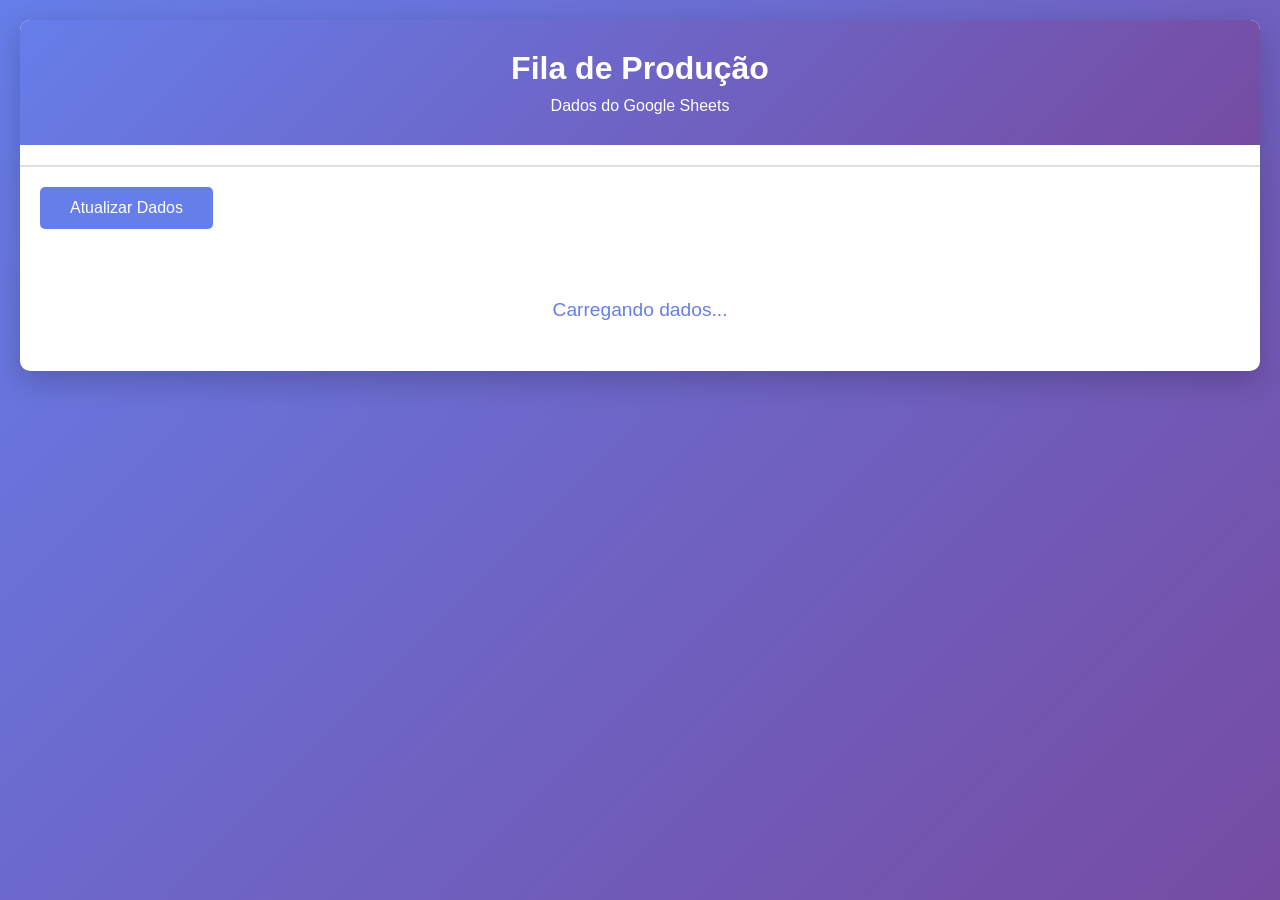
==== index.html @ fdfb5be0 "Versão final: único arquivo index.html com seletor de status funcional e otimizado" ====
﻿<!doctype html>
<html lang="pt-BR">
  <head>
    <meta charset="UTF-8" />
    <meta name="viewport" content="width=device-width, initial-scale=1.0" />
    <title> Fila de Produção</title>
    <style>
      * { margin: 0; padding: 0; box-sizing: border-box; }
      body { font-family: "Segoe UI", Tahoma, Geneva, Verdana, sans-serif; background: linear-gradient(135deg, #667eea 0%, #764ba2 100%); padding: 20px; min-height: 100vh; }
      .container { max-width: 1400px; margin: 0 auto; background: white; border-radius: 10px; box-shadow: 0 10px 30px rgba(0, 0, 0, 0.2); overflow: hidden; }
      header { background: linear-gradient(135deg, #667eea 0%, #764ba2 100%); color: white; padding: 30px; text-align: center; }
      h1 { font-size: 2em; margin-bottom: 10px; }
      .loading { text-align: center; padding: 50px; font-size: 1.2em; color: #667eea; }
      .tabs-container { display: flex; flex-wrap: wrap; gap: 10px; padding: 20px 20px 0 20px; border-bottom: 2px solid #e0e0e0; }
      .tab { padding: 12px 24px; background: #f5f5f5; border: none; border-radius: 8px 8px 0 0; cursor: pointer; font-size: 1em; font-weight: 500; transition: all 0.3s ease; color: #666; }
      .tab:hover { background: #e0e0e0; }
      .tab.active { background: #667eea; color: white; transform: translateY(-2px); box-shadow: 0 4px 8px rgba(102, 126, 234, 0.3); }
      .count-badge { background: rgba(255, 255, 255, 0.3); padding: 2px 8px; border-radius: 12px; font-size: 0.85em; margin-left: 8px; }
      .tab.active .count-badge { background: rgba(255, 255, 255, 0.4); }
      .refresh-btn { background: #667eea; color: white; border: none; padding: 12px 30px; border-radius: 5px; cursor: pointer; font-size: 1em; margin: 20px; transition: background 0.3s ease; }
      .refresh-btn:hover { background: #5568d3; }
      .table-container { overflow-x: auto; padding: 20px; }
      table { width: 100%; border-collapse: collapse; min-width: 800px; }
      thead { background: #667eea; color: white; position: sticky; top: 0; z-index: 10; }
      th { padding: 15px; text-align: left; font-weight: 600; text-transform: uppercase; font-size: 0.9em; letter-spacing: 0.5px; }
      td { padding: 12px 15px; border-bottom: 1px solid #e0e0e0; }
      tbody tr:hover { background-color: #f5f5f5; transition: background-color 0.3s ease; }
      tbody tr:nth-child(even) { background-color: #fafafa; }
      .editable-cell { cursor: pointer; position: relative; }
      .editable-cell:hover { background-color: #e8eaf6 !important; }
      .editable-select { width: 100%; padding: 8px 12px; border: 2px solid #667eea; border-radius: 4px; font-size: 0.95em; font-family: inherit; background: white; outline: none; cursor: pointer; }
      .editable-select:focus { border-color: #5568d3; box-shadow: 0 0 0 3px rgba(102, 126, 234, 0.1); }
      .status-badge { display: inline-block; padding: 6px 16px; border-radius: 14px; font-size: 0.85em; font-weight: 500; cursor: pointer; transition: transform 0.2s ease; }
      .status-badge:hover { transform: scale(1.05); }
      .status-aguardando { background: #e3f2fd; color: #1565c0; }
      .status-em-separação { background: #fff3cd; color: #856404; }
      .status-falta-material { background: #f8d7da; color: #721c24; }
      .status-pausada { background: #fff3e0; color: #e65100; }
      .status-finalizada { background: #d4edda; color: #155724; }
      .error { color: #d32f2f; padding: 30px; text-align: center; font-size: 1.1em; }
    </style>
  </head>
  <body>
    <div class="container">
      <header><h1> Fila de Produção</h1><p>Dados do Google Sheets</p></header>
      <div id="tabs" class="tabs-container"></div>
      <button class="refresh-btn" onclick="loadData()"> Atualizar Dados</button>
      <div id="content"><div class="loading">Carregando dados...</div></div>
    </div>
    <script>
      const CSV_URL="https://docs.google.com/spreadsheets/d/e/2PACX-1vRl50RmRgO05pH3Y8YH7-Bgp-Xb48JvcWz9Du86jZL3qMwrOTRaMFq5M9f1jgvBV2Yi8_tE81dd524N/pub?output=csv";let allData=[],currentFilter="TODOS";function parseCSV(e){const t=e.split("\n"),a=[];for(let e of t)if(e.trim()){const t=e.match(/(".*?"|[^",]+)(?=\s*,|\s*$)/g)||[];a.push(t.map(e=>e.replace(/^"|"$/g,"").trim()))}return a}function createTabs(e){const t=document.getElementById("tabs"),a=e[0],s=e.slice(1),n=a.findIndex(e=>e.toLowerCase().includes("destino"));if(-1===n)return void(t.innerHTML="");const r=new Set;s.forEach(e=>{const t=e[n];t&&t.trim()&&r.add(t.trim())});let o="";["TODOS",...Array.from(r).sort()].forEach(e=>{const a="TODOS"===e?s.length:s.filter(t=>t[n]&&t[n].trim()===e).length,r=e===currentFilter?"active":"";o+=<button class="tab " onclick="filterByDestino('')"> <span class="count-badge"></span></button>}),t.innerHTML=o}function filterByDestino(e){currentFilter=e,displayData(allData)}function editStatus(e,t){const a=["Aguardando","Em Separação","Falta Material","Pausada","Finalizada"],s=document.createElement("select");s.className="editable-select",a.forEach(e=>{const a=document.createElement("option");a.value=e,a.textContent=e,e===t&&(a.selected=!0),s.appendChild(a)}),e.innerHTML="",e.appendChild(s),s.focus(),s.onchange=()=>{const a=s.value,n=a.toLowerCase().replace(/\s+/g,"-");e.innerHTML=<span class="status-badge status-" onclick="editStatus(this.parentElement, '')"></span>,console.log(" Status alterado para:",a)},s.onblur=()=>{setTimeout(()=>{const a=t.toLowerCase().replace(/\s+/g,"-");e.innerHTML=<span class="status-badge status-" onclick="editStatus(this.parentElement, '')"></span>},100)}}function displayData(e){const t=document.getElementById("content");if(0===e.length)return void(t.innerHTML='<div class="error">Nenhum dado encontrado.</div>');const a=e[0];let s=e.slice(1);const n=a.findIndex(e=>e.toLowerCase().includes("status"));if("TODOS"!==currentFilter){const t=a.findIndex(e=>e.toLowerCase().includes("destino"));-1!==t&&(s=s.filter(e=>e[t]&&e[t].trim()===currentFilter))}createTabs(e);let r='<div class="table-container"><table>';r+="<thead><tr>",a.forEach(e=>{r+=<th></th>}),r+="</tr></thead>",r+="<tbody>",0===s.length?r+=<tr><td colspan="" style="text-align: center; padding: 30px; color: #999;">Nenhum dado encontrado para </td></tr>:s.forEach(e=>{r+="<tr>",a.forEach((t,a)=>{const s=e[a]||"";if(a===n&&s){const e=s.toLowerCase().replace(/\s+/g,"-");r+=<td class="editable-cell"><span class="status-badge status-" onclick="editStatus(this.parentElement, '')"></span></td>}else r+=<td></td>}),r+="</tr>"}),r+="</tbody></table></div>",t.innerHTML=r}async function loadData(){const e=document.getElementById("content"),t=document.getElementById("tabs");e.innerHTML='<div class="loading">Carregando dados...</div>',t.innerHTML="";try{const t=await fetch(CSV_URL,{method:"GET",mode:"cors",cache:"no-cache"});if(!t.ok)throw new Error(Erro HTTP: );const a=await t.text();if(!a||0===a.trim().length)throw new Error("CSV vazio");const s=parseCSV(a);if(0===s.length)throw new Error("Nenhum dado encontrado");allData=s,displayData(s)}catch(t){console.error("Erro:",t),e.innerHTML=<div class="error"> Erro ao carregar dados: </div>}}loadData();
    </script>
  </body>
</html>
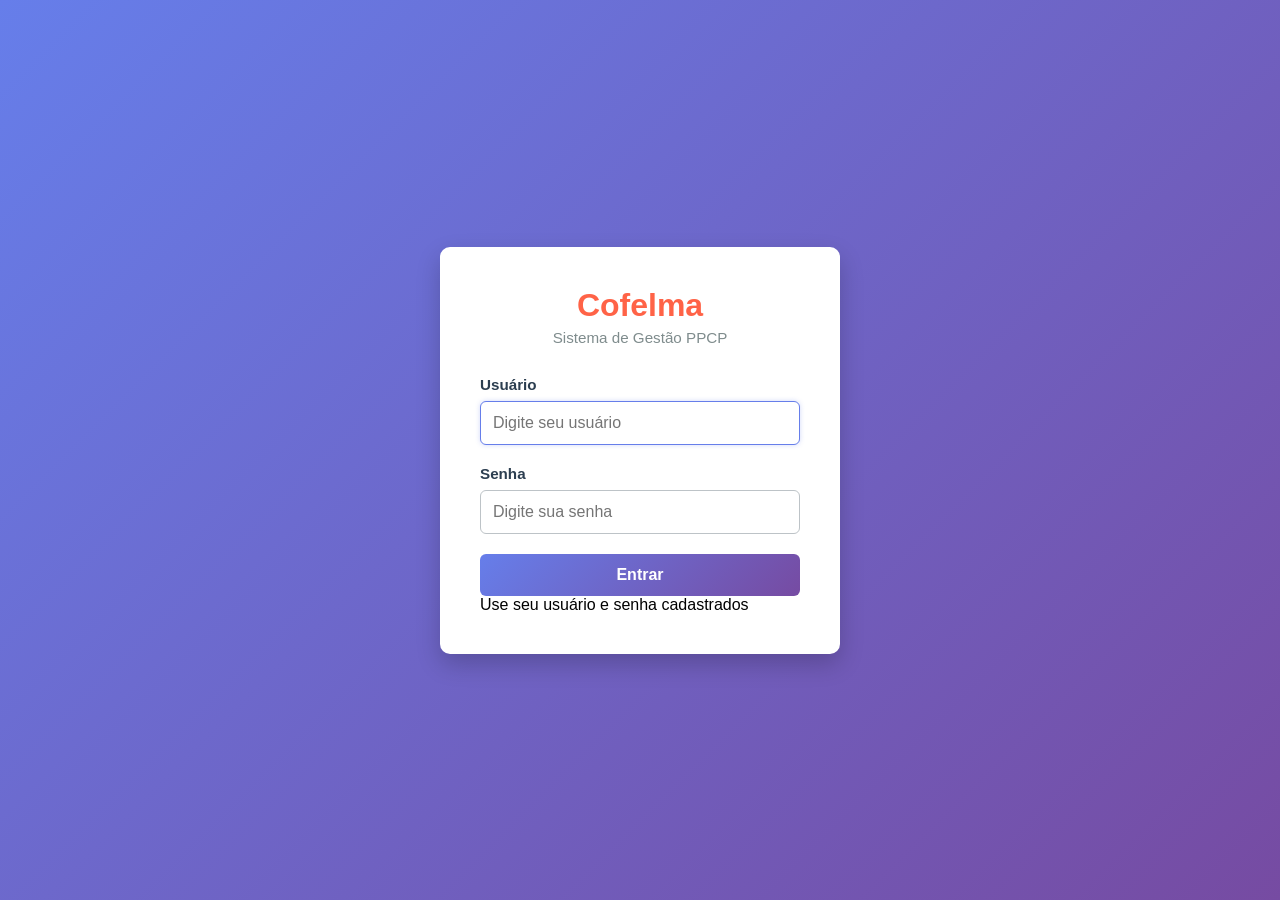
==== commit 11874859: "Commit inicial do projeto Gestão de Filas PPCP" ====
--- a/index.html
+++ b/index.html
@@ -1,54 +1,319 @@
-﻿<!doctype html>
+<!doctype html>
 <html lang="pt-BR">
   <head>
     <meta charset="UTF-8" />
     <meta name="viewport" content="width=device-width, initial-scale=1.0" />
-    <title> Fila de Produção</title>
-    <style>
-      * { margin: 0; padding: 0; box-sizing: border-box; }
-      body { font-family: "Segoe UI", Tahoma, Geneva, Verdana, sans-serif; background: linear-gradient(135deg, #667eea 0%, #764ba2 100%); padding: 20px; min-height: 100vh; }
-      .container { max-width: 1400px; margin: 0 auto; background: white; border-radius: 10px; box-shadow: 0 10px 30px rgba(0, 0, 0, 0.2); overflow: hidden; }
-      header { background: linear-gradient(135deg, #667eea 0%, #764ba2 100%); color: white; padding: 30px; text-align: center; }
-      h1 { font-size: 2em; margin-bottom: 10px; }
-      .loading { text-align: center; padding: 50px; font-size: 1.2em; color: #667eea; }
-      .tabs-container { display: flex; flex-wrap: wrap; gap: 10px; padding: 20px 20px 0 20px; border-bottom: 2px solid #e0e0e0; }
-      .tab { padding: 12px 24px; background: #f5f5f5; border: none; border-radius: 8px 8px 0 0; cursor: pointer; font-size: 1em; font-weight: 500; transition: all 0.3s ease; color: #666; }
-      .tab:hover { background: #e0e0e0; }
-      .tab.active { background: #667eea; color: white; transform: translateY(-2px); box-shadow: 0 4px 8px rgba(102, 126, 234, 0.3); }
-      .count-badge { background: rgba(255, 255, 255, 0.3); padding: 2px 8px; border-radius: 12px; font-size: 0.85em; margin-left: 8px; }
-      .tab.active .count-badge { background: rgba(255, 255, 255, 0.4); }
-      .refresh-btn { background: #667eea; color: white; border: none; padding: 12px 30px; border-radius: 5px; cursor: pointer; font-size: 1em; margin: 20px; transition: background 0.3s ease; }
-      .refresh-btn:hover { background: #5568d3; }
-      .table-container { overflow-x: auto; padding: 20px; }
-      table { width: 100%; border-collapse: collapse; min-width: 800px; }
-      thead { background: #667eea; color: white; position: sticky; top: 0; z-index: 10; }
-      th { padding: 15px; text-align: left; font-weight: 600; text-transform: uppercase; font-size: 0.9em; letter-spacing: 0.5px; }
-      td { padding: 12px 15px; border-bottom: 1px solid #e0e0e0; }
-      tbody tr:hover { background-color: #f5f5f5; transition: background-color 0.3s ease; }
-      tbody tr:nth-child(even) { background-color: #fafafa; }
-      .editable-cell { cursor: pointer; position: relative; }
-      .editable-cell:hover { background-color: #e8eaf6 !important; }
-      .editable-select { width: 100%; padding: 8px 12px; border: 2px solid #667eea; border-radius: 4px; font-size: 0.95em; font-family: inherit; background: white; outline: none; cursor: pointer; }
-      .editable-select:focus { border-color: #5568d3; box-shadow: 0 0 0 3px rgba(102, 126, 234, 0.1); }
-      .status-badge { display: inline-block; padding: 6px 16px; border-radius: 14px; font-size: 0.85em; font-weight: 500; cursor: pointer; transition: transform 0.2s ease; }
-      .status-badge:hover { transform: scale(1.05); }
-      .status-aguardando { background: #e3f2fd; color: #1565c0; }
-      .status-em-separação { background: #fff3cd; color: #856404; }
-      .status-falta-material { background: #f8d7da; color: #721c24; }
-      .status-pausada { background: #fff3e0; color: #e65100; }
-      .status-finalizada { background: #d4edda; color: #155724; }
-      .error { color: #d32f2f; padding: 30px; text-align: center; font-size: 1.1em; }
-    </style>
+    <title>Cofelma - Gestão PPCP</title>
+    <link rel="stylesheet" href="styles.css" />
   </head>
   <body>
     <div class="container">
-      <header><h1> Fila de Produção</h1><p>Dados do Google Sheets</p></header>
-      <div id="tabs" class="tabs-container"></div>
-      <button class="refresh-btn" onclick="loadData()"> Atualizar Dados</button>
-      <div id="content"><div class="loading">Carregando dados...</div></div>
+      <!-- Header -->
+      <header class="header">
+        <div class="logo">
+          <img
+            src="img/logo.png"
+            alt="Cofelma"
+            class="logo-img"
+            onerror="
+              this.style.display = 'none';
+              this.nextElementSibling.style.display = 'block';
+            "
+          />
+          <h1>Cofelma</h1>
+          <p>Gestão PPCP</p>
+        </div>
+        <div class="header-user">
+          <span id="user-info"></span>
+          <a href="usuarios.html" id="users-btn" class="users-btn">Usuários</a>
+          <button id="logout-btn" class="logout-btn">Sair</button>
+        </div>
+      </header>
+
+      <!-- Sidebar -->
+      <aside class="sidebar">
+        <!-- Filtro Global -->
+        <div class="filtro-container">
+          <div class="filtro-group">
+            <input type="text" id="filtro-order" placeholder="🔍 Filtrar por ordem..." class="filtro-input">
+            <button id="btn-limpar-filtro" class="btn-limpar" style="display:none;">✕ Limpar</button>
+          </div>
+          <div id="resultado-filtro" class="resultado-filtro" style="display:none;"></div>
+        </div>
+
+        <nav class="menu">
+          <button class="menu-item active" data-menu="mt1">
+            <span class="menu-text">MT1</span>
+            <span class="menu-badges">
+              <span
+                class="menu-badge menu-badge-producao"
+                data-setor="mt1"
+                data-tipo="producao"
+                >0</span
+              >
+              <span
+                class="menu-badge menu-badge-separacao"
+                data-setor="mt1"
+                data-tipo="separacao"
+                >0</span
+              >
+              <span
+                class="menu-badge menu-badge-componentes"
+                data-setor="mt1"
+                data-tipo="componentes"
+                >0</span
+              >
+            </span>
+          </button>
+          <button class="menu-item" data-menu="mt2">
+            <span class="menu-text">MT2</span>
+            <span class="menu-badges">
+              <span
+                class="menu-badge menu-badge-producao"
+                data-setor="mt2"
+                data-tipo="producao"
+                >0</span
+              >
+              <span
+                class="menu-badge menu-badge-separacao"
+                data-setor="mt2"
+                data-tipo="separacao"
+                >0</span
+              >
+              <span
+                class="menu-badge menu-badge-componentes"
+                data-setor="mt2"
+                data-tipo="componentes"
+                >0</span
+              >
+            </span>
+          </button>
+          <button class="menu-item" data-menu="mt3">
+            <span class="menu-text">MT3</span>
+            <span class="menu-badges">
+              <span
+                class="menu-badge menu-badge-producao"
+                data-setor="mt3"
+                data-tipo="producao"
+                >0</span
+              >
+              <span
+                class="menu-badge menu-badge-separacao"
+                data-setor="mt3"
+                data-tipo="separacao"
+                >0</span
+              >
+              <span
+                class="menu-badge menu-badge-componentes"
+                data-setor="mt3"
+                data-tipo="componentes"
+                >0</span
+              >
+            </span>
+          </button>
+          <button class="menu-item" data-menu="mt4">
+            <span class="menu-text">MT4</span>
+            <span class="menu-badges">
+              <span
+                class="menu-badge menu-badge-producao"
+                data-setor="mt4"
+                data-tipo="producao"
+                >0</span
+              >
+              <span
+                class="menu-badge menu-badge-separacao"
+                data-setor="mt4"
+                data-tipo="separacao"
+                >0</span
+              >
+              <span
+                class="menu-badge menu-badge-componentes"
+                data-setor="mt4"
+                data-tipo="componentes"
+                >0</span
+              >
+            </span>
+          </button>
+          <button class="menu-item" data-menu="mt-final">
+            <span class="menu-text">MT FINAL</span>
+            <span class="menu-badges">
+              <span
+                class="menu-badge menu-badge-producao"
+                data-setor="mt-final"
+                data-tipo="producao"
+                >0</span
+              >
+              <span
+                class="menu-badge menu-badge-separacao"
+                data-setor="mt-final"
+                data-tipo="separacao"
+                >0</span
+              >
+              <span
+                class="menu-badge menu-badge-componentes"
+                data-setor="mt-final"
+                data-tipo="componentes"
+                >0</span
+              >
+            </span>
+          </button>
+          <button class="menu-item" data-menu="pintura">
+            <span class="menu-text">PINTURA</span>
+            <span class="menu-badges">
+              <span
+                class="menu-badge menu-badge-producao"
+                data-setor="pintura"
+                data-tipo="producao"
+                >0</span
+              >
+              <span
+                class="menu-badge menu-badge-separacao"
+                data-setor="pintura"
+                data-tipo="separacao"
+                >0</span
+              >
+              <span
+                class="menu-badge menu-badge-componentes"
+                data-setor="pintura"
+                data-tipo="componentes"
+                >0</span
+              >
+            </span>
+          </button>
+          <button class="menu-item" data-menu="qualidade">
+            <span class="menu-text">QUALIDADE</span>
+            <span class="menu-badges">
+              <span
+                class="menu-badge menu-badge-producao"
+                data-setor="qualidade"
+                data-tipo="producao"
+                >0</span
+              >
+              <span
+                class="menu-badge menu-badge-separacao"
+                data-setor="qualidade"
+                data-tipo="separacao"
+                >0</span
+              >
+              <span
+                class="menu-badge menu-badge-componentes"
+                data-setor="qualidade"
+                data-tipo="componentes"
+                >0</span
+              >
+            </span>
+          </button>
+        </nav>
+      </aside>
+
+      <!-- Main Content -->
+      <main class="main-content">
+        <!-- Tables Section -->
+        <div class="tables-container">
+          <!-- Seção com Abas Unificada -->
+          <div class="table-wrapper-tabs">
+            <!-- Abas -->
+            <div class="tabs">
+              <button class="tab-btn active" data-tab="producao">
+                Aguardando Produção
+                <span class="tab-badge badge-producao">0</span>
+              </button>
+              <button class="tab-btn" data-tab="separacao">
+                Aguardando Separação
+                <span class="tab-badge badge-separacao">0</span>
+              </button>
+              <button class="tab-btn" data-tab="componentes">
+                Aguardando Componentes
+                <span class="tab-badge badge-componentes">0</span>
+              </button>
+            </div>
+
+            <!-- Conteúdo: Aguardando Produção -->
+            <div class="tab-content active" id="tab-producao">
+              <div class="table-responsive">
+                <table class="data-table">
+                  <thead>
+                    <tr>
+                      <th>Data</th>
+                      <th>Ordem</th>
+                      <th>Sequência</th>
+                      <th>Operação</th>
+                      <th>Código</th>
+                      <th>Qnt</th>
+                      <th>Cliente</th>
+                      <th>Ações</th>
+                    </tr>
+                  </thead>
+                  <tbody>
+                    <!-- Dados dinâmicos preenchidos pelo JavaScript -->
+                  </tbody>
+                </table>
+              </div>
+            </div>
+
+            <!-- Conteúdo: Aguardando Separação -->
+            <div class="tab-content" id="tab-separacao">
+              <div class="table-responsive">
+                <table class="data-table">
+                  <thead>
+                    <tr>
+                      <th>Data</th>
+                      <th>Ordem</th>
+                      <th>Sequência</th>
+                      <th>Operação</th>
+                      <th>Código</th>
+                      <th>Qnt</th>
+                      <th>Cliente</th>
+                      <th>Ações</th>
+                    </tr>
+                  </thead>
+                  <tbody>
+                    <!-- Dados dinâmicos preenchidos pelo JavaScript -->
+                  </tbody>
+                </table>
+              </div>
+            </div>
+
+            <!-- Conteúdo: Aguardando Componentes -->
+            <div class="tab-content" id="tab-componentes">
+              <div class="table-responsive">
+                <table class="data-table">
+                  <thead>
+                    <tr>
+                      <th>Data</th>
+                      <th>Ordem</th>
+                      <th>Sequência</th>
+                      <th>Operação</th>
+                      <th>Código</th>
+                      <th>Qnt</th>
+                      <th>Cliente</th>
+                      <th>Ações</th>
+                    </tr>
+                  </thead>
+                  <tbody>
+                    <!-- Dados dinâmicos preenchidos pelo JavaScript -->
+                  </tbody>
+                </table>
+              </div>
+            </div>
+          </div>
+        </div>
+      </main>
+
+      <!-- Modal Genérico -->
+      <div id="modal-container" class="modal-container">
+        <div class="modal-content">
+          <div class="modal-header">
+            <h2 id="modal-title">Título do Modal</h2>
+            <button id="modal-close-btn" class="modal-close-btn">&times;</button>
+          </div>
+          <div id="modal-body" class="modal-body">
+            <!-- Conteúdo do modal será injetado aqui -->
+          </div>
+        </div>
+      </div>
     </div>
-    <script>
-      const CSV_URL="https://docs.google.com/spreadsheets/d/e/2PACX-1vRl50RmRgO05pH3Y8YH7-Bgp-Xb48JvcWz9Du86jZL3qMwrOTRaMFq5M9f1jgvBV2Yi8_tE81dd524N/pub?output=csv";let allData=[],currentFilter="TODOS";function parseCSV(e){const t=e.split("\n"),a=[];for(let e of t)if(e.trim()){const t=e.match(/(".*?"|[^",]+)(?=\s*,|\s*$)/g)||[];a.push(t.map(e=>e.replace(/^"|"$/g,"").trim()))}return a}function createTabs(e){const t=document.getElementById("tabs"),a=e[0],s=e.slice(1),n=a.findIndex(e=>e.toLowerCase().includes("destino"));if(-1===n)return void(t.innerHTML="");const r=new Set;s.forEach(e=>{const t=e[n];t&&t.trim()&&r.add(t.trim())});let o="";["TODOS",...Array.from(r).sort()].forEach(e=>{const a="TODOS"===e?s.length:s.filter(t=>t[n]&&t[n].trim()===e).length,r=e===currentFilter?"active":"";o+=<button class="tab " onclick="filterByDestino('')"> <span class="count-badge"></span></button>}),t.innerHTML=o}function filterByDestino(e){currentFilter=e,displayData(allData)}function editStatus(e,t){const a=["Aguardando","Em Separação","Falta Material","Pausada","Finalizada"],s=document.createElement("select");s.className="editable-select",a.forEach(e=>{const a=document.createElement("option");a.value=e,a.textContent=e,e===t&&(a.selected=!0),s.appendChild(a)}),e.innerHTML="",e.appendChild(s),s.focus(),s.onchange=()=>{const a=s.value,n=a.toLowerCase().replace(/\s+/g,"-");e.innerHTML=<span class="status-badge status-" onclick="editStatus(this.parentElement, '')"></span>,console.log(" Status alterado para:",a)},s.onblur=()=>{setTimeout(()=>{const a=t.toLowerCase().replace(/\s+/g,"-");e.innerHTML=<span class="status-badge status-" onclick="editStatus(this.parentElement, '')"></span>},100)}}function displayData(e){const t=document.getElementById("content");if(0===e.length)return void(t.innerHTML='<div class="error">Nenhum dado encontrado.</div>');const a=e[0];let s=e.slice(1);const n=a.findIndex(e=>e.toLowerCase().includes("status"));if("TODOS"!==currentFilter){const t=a.findIndex(e=>e.toLowerCase().includes("destino"));-1!==t&&(s=s.filter(e=>e[t]&&e[t].trim()===currentFilter))}createTabs(e);let r='<div class="table-container"><table>';r+="<thead><tr>",a.forEach(e=>{r+=<th></th>}),r+="</tr></thead>",r+="<tbody>",0===s.length?r+=<tr><td colspan="" style="text-align: center; padding: 30px; color: #999;">Nenhum dado encontrado para </td></tr>:s.forEach(e=>{r+="<tr>",a.forEach((t,a)=>{const s=e[a]||"";if(a===n&&s){const e=s.toLowerCase().replace(/\s+/g,"-");r+=<td class="editable-cell"><span class="status-badge status-" onclick="editStatus(this.parentElement, '')"></span></td>}else r+=<td></td>}),r+="</tr>"}),r+="</tbody></table></div>",t.innerHTML=r}async function loadData(){const e=document.getElementById("content"),t=document.getElementById("tabs");e.innerHTML='<div class="loading">Carregando dados...</div>',t.innerHTML="";try{const t=await fetch(CSV_URL,{method:"GET",mode:"cors",cache:"no-cache"});if(!t.ok)throw new Error(Erro HTTP: );const a=await t.text();if(!a||0===a.trim().length)throw new Error("CSV vazio");const s=parseCSV(a);if(0===s.length)throw new Error("Nenhum dado encontrado");allData=s,displayData(s)}catch(t){console.error("Erro:",t),e.innerHTML=<div class="error"> Erro ao carregar dados: </div>}}loadData();
-    </script>
+
+    <script src="script.js?v=20260206-1670"></script>
   </body>
-</html>+</html>
--- a/styles.css
+++ b/styles.css
@@ -0,0 +1,997 @@
+* {
+    margin: 0;
+    padding: 0;
+    box-sizing: border-box;
+}
+
+:root {
+    --primary-color: #2c3e50;
+    --secondary-color: #3498db;
+    --accent-green: #27ae60;
+    --accent-orange: #f39c12;
+    --accent-red: #e74c3c;
+    --sidebar-bg: #87ceeb;
+    --sidebar-active: #5dade2;
+    --header-bg: #d3d3d3;
+    --table-header: #2c5f7f;
+    --hover-color: #34495e;
+    --shadow: 0 2px 10px rgba(0,0,0,0.1);
+}
+
+body {
+    font-family: 'Segoe UI', Tahoma, Geneva, Verdana, sans-serif;
+    background: #f5f6fa;
+    color: #2c3e50;
+}
+
+.container {
+    display: grid;
+    grid-template-areas:
+        "header header"
+        "sidebar main";
+    grid-template-columns: 240px 1fr;
+    grid-template-rows: auto 1fr;
+    min-height: 100vh;
+}
+
+/* Header */
+.header {
+    grid-area: header;
+    background: var(--header-bg);
+    padding: 15px 30px;
+    box-shadow: var(--shadow);
+    display: flex;
+    align-items: center;
+    justify-content: space-between;
+}
+
+.logo {
+    display: flex;
+    align-items: center;
+    gap: 15px;
+}
+
+.logo-img {
+    height: 50px;
+    width: auto;
+    object-fit: contain;
+}
+
+.logo h1 {
+    color: #ff6347;
+    font-size: 2rem;
+    font-weight: bold;
+    text-shadow: 2px 2px 4px rgba(0,0,0,0.2);
+}
+
+.logo p {
+    color: var(--primary-color);
+    font-size: 0.9rem;
+    font-weight: 600;
+}
+
+.header-user {
+    display: flex;
+    align-items: center;
+    gap: 15px;
+    margin-left: auto;
+}
+
+#user-info {
+    color: var(--primary-color);
+    font-weight: 600;
+    font-size: 0.95rem;
+}
+
+.logout-btn {
+    padding: 8px 16px;
+    background: #e74c3c;
+    color: white;
+    border: none;
+    border-radius: 4px;
+    cursor: pointer;
+    font-weight: 600;
+    font-size: 0.9rem;
+    transition: background 0.3s ease;
+}
+
+.logout-btn:hover {
+    background: #c0392b;
+}
+
+/* Sidebar */
+.sidebar {
+    grid-area: sidebar;
+    background: linear-gradient(180deg, var(--sidebar-bg) 0%, #b0e0e6 100%);
+    padding: 20px 16px;
+    box-shadow: 2px 0 5px rgba(0,0,0,0.1);
+}
+
+.menu {
+    display: flex;
+    flex-direction: column;
+    gap: 10px;
+}
+
+.menu-item {
+    background: var(--primary-color);
+    color: white;
+    border: none;
+    padding: 12px 15px;
+    border-radius: 50px;
+    cursor: pointer;
+    font-weight: bold;
+    font-size: 0.85rem;
+    transition: all 0.3s ease;
+    box-shadow: 0 3px 8px rgba(0,0,0,0.3);
+    position: relative;
+    display: flex;
+    flex-direction: column;
+    align-items: center;
+    gap: 6px;
+}
+
+.menu-item::before {
+    content: '';
+    position: absolute;
+    left: -10px;
+    top: 50%;
+    transform: translateY(-50%);
+    width: 20px;
+    height: 20px;
+    background: var(--primary-color);
+    border-radius: 50%;
+    box-shadow: 0 2px 5px rgba(0,0,0,0.3);
+}
+
+.menu-text {
+    width: 100%;
+    text-align: center;
+}
+
+.menu-badges {
+    display: flex;
+    gap: 4px;
+    justify-content: center;
+    align-items: center;
+}
+
+.menu-badge {
+    min-width: 22px;
+    height: 22px;
+    border-radius: 50%;
+    display: inline-flex;
+    align-items: center;
+    justify-content: center;
+    font-size: 0.7rem;
+    font-weight: bold;
+    padding: 0 5px;
+    color: white;
+    box-shadow: 0 2px 4px rgba(0,0,0,0.2);
+}
+
+.menu-badge-producao {
+    background: var(--accent-green);
+}
+
+.menu-badge-separacao {
+    background: var(--accent-orange);
+}
+
+.menu-badge-componentes {
+    background: var(--accent-red);
+}
+
+.menu-item:hover {
+    background: var(--hover-color);
+    transform: translateX(5px);
+}
+
+.menu-item.active {
+    background: var(--secondary-color);
+    box-shadow: 0 4px 12px rgba(52, 152, 219, 0.4);
+}
+
+/* Main Content */
+.main-content {
+    grid-area: main;
+    padding: 30px;
+}
+
+/* Tables */
+.tables-container {
+    display: grid;
+    grid-template-columns: 1fr;
+    gap: 30px;
+    max-width: 1400px;
+    margin: 0 auto;
+}
+
+.table-wrapper,
+.table-wrapper-tabs {
+    background: white;
+    border-radius: 10px;
+    box-shadow: var(--shadow);
+    overflow: hidden;
+}
+
+/* Tabs */
+.tabs {
+    display: flex;
+    background: var(--table-header);
+    flex-wrap: wrap;
+}
+
+.tab-btn {
+    flex: 1;
+    min-width: 200px;
+    background: var(--table-header);
+    color: white;
+    border: none;
+    padding: 15px 20px;
+    cursor: pointer;
+    font-size: 1rem;
+    font-weight: 600;
+    transition: all 0.3s ease;
+    display: flex;
+    align-items: center;
+    justify-content: center;
+    gap: 10px;
+    border-bottom: 3px solid transparent;
+}
+
+.tab-btn:hover {
+    background: var(--hover-color);
+}
+
+.tab-btn.active {
+    background: #1e4a66;
+    border-bottom: 3px solid var(--accent-green);
+}
+
+.tab-badge {
+    min-width: 28px;
+    height: 28px;
+    border-radius: 50%;
+    display: inline-flex;
+    align-items: center;
+    justify-content: center;
+    font-size: 0.95rem;
+    font-weight: bold;
+    padding: 0 8px;
+}
+
+.badge-producao {
+    background: var(--accent-green);
+    color: white;
+}
+
+.badge-separacao {
+    background: var(--accent-orange);
+    color: white;
+}
+
+.badge-componentes {
+    background: var(--accent-red);
+    color: white;
+}
+
+.tab-content {
+    display: none;
+}
+
+.tab-content.active {
+    display: block;
+}
+
+.table-responsive {
+    overflow-x: auto;
+}
+
+.data-table {
+    width: 100%;
+    border-collapse: collapse;
+}
+
+.data-table thead {
+    background: var(--table-header);
+    color: white;
+}
+
+.data-table th {
+    padding: 12px;
+    text-align: left;
+    font-weight: 600;
+    font-size: 0.95rem;
+}
+
+.data-table td {
+    padding: 12px;
+    border-bottom: 1px solid #ecf0f1;
+}
+
+.data-table tbody tr {
+    transition: background 0.2s ease;
+}
+
+.data-table tbody tr:hover {
+    background: #f8f9fa;
+}
+
+.data-table tbody tr:nth-child(even) {
+    background: #f9f9f9;
+}
+
+/* Row status styles */
+.row-in-separation {
+    background-color: #ffe066 !important; /* Amarelo mais escuro */
+}
+
+.row-paused {
+    background-color: #f4f6f7 !important; /* Cinza bem claro */
+}
+.row-paused td {
+    color: #909497;
+}
+
+.row-finished {
+    background-color: #e8f8f5 !important; /* Verde bem claro */
+}
+.row-finished td {
+    text-decoration: line-through;
+    color: #aab7b8;
+}
+
+.row-iniciada {
+    background-color: #fef9e7 !important;
+}
+
+.row-pausada {
+    background-color: #f4f6f7 !important;
+}
+
+.row-pausada td {
+    color: #909497;
+}
+
+.row-finalizada {
+    background-color: #e8f8f5 !important;
+}
+
+.row-finalizada td {
+    text-decoration: line-through;
+    color: #aab7b8;
+}
+
+/* Status Change Buttons */
+.status-btn-group {
+    display: flex;
+    gap: 5px;
+    flex-wrap: wrap;
+}
+
+.row-actions {
+    display: flex;
+    align-items: center;
+    gap: 8px;
+}
+
+.action-btn {
+    padding: 8px 12px;
+    border: none;
+    border-radius: 6px;
+    cursor: pointer;
+    font-size: 0.8rem;
+    font-weight: 700;
+    background: #1e4a66;
+    color: #fff;
+    transition: transform 0.2s ease, background 0.2s ease;
+}
+
+.action-btn:hover {
+    background: #16364a;
+    transform: translateY(-1px);
+}
+
+.status-btn {
+    padding: 6px 10px;
+    border: none;
+    border-radius: 4px;
+    cursor: pointer;
+    font-size: 0.75rem;
+    font-weight: 600;
+    transition: all 0.3s ease;
+    white-space: nowrap;
+}
+
+.status-btn-producao {
+    background: var(--accent-green);
+    color: white;
+}
+
+.status-btn-producao:hover {
+    background: #229954;
+    transform: scale(1.05);
+}
+
+.status-btn-separacao {
+    background: var(--accent-orange);
+    color: white;
+}
+
+.status-btn-separacao:hover {
+    background: #d68910;
+    transform: scale(1.05);
+}
+
+.status-btn-componentes {
+    background: var(--accent-red);
+    color: white;
+}
+
+.status-btn-componentes:hover {
+    background: #c0392b;
+    transform: scale(1.05);
+}
+
+/* Responsive Design */
+@media (max-width: 1024px) {
+    .tab-btn {
+        font-size: 0.9rem;
+        padding: 12px 15px;
+        min-width: 150px;
+    }
+}
+
+@media (max-width: 768px) {
+    .container {
+        grid-template-areas:
+            "header"
+            "main";
+        grid-template-columns: 1fr;
+    }
+    
+    .sidebar {
+        position: fixed;
+        left: -180px;
+        top: 0;
+        height: 100vh;
+        z-index: 1000;
+        transition: left 0.3s ease;
+    }
+    
+    .sidebar.active {
+        left: 0;
+    }
+    
+    .main-content {
+        padding: 15px;
+    }
+    
+    .tabs {
+        flex-direction: column;
+    }
+    
+    .tab-btn {
+        width: 100%;
+        min-width: unset;
+        border-bottom: 1px solid rgba(255,255,255,0.1);
+        border-right: none;
+    }
+    
+    .tab-btn.active {
+        border-bottom: 3px solid var(--accent-green);
+        border-left: 4px solid var(--accent-green);
+    }
+    
+    .data-table {
+        font-size: 0.85rem;
+    }
+    
+    .data-table th,
+    .data-table td {
+        padding: 8px 6px;
+    }
+}
+
+@media (max-width: 480px) {
+    .logo h1 {
+        font-size: 1.5rem;
+    }
+    
+    .logo p {
+        font-size: 0.8rem;
+    }
+    
+    .tab-btn {
+        font-size: 0.85rem;
+        padding: 12px 10px;
+    }
+    
+    .data-table {
+        font-size: 0.75rem;
+    }
+    
+    .data-table th,
+    .data-table td {
+        padding: 6px 4px;
+    }
+}
+
+/* Estilos do Modal */
+.modal-container {
+    display: none; /* Oculto por padrão */
+    position: fixed;
+    z-index: 1000;
+    left: 0;
+    top: 0;
+    width: 100%;
+    height: 100%;
+    overflow: auto;
+    background-color: rgba(0,0,0,0.5);
+    align-items: center;
+    justify-content: center;
+}
+
+.modal-container.active {
+    display: flex; /* Exibe quando ativo */
+}
+
+.modal-content {
+    background-color: #fefefe;
+    margin: auto;
+    padding: 20px;
+    border: 1px solid #888;
+    width: 90%;
+    max-width: 760px;
+    max-height: 85vh;
+    overflow-y: auto;
+    border-radius: 10px;
+    box-shadow: 0 5px 15px rgba(0,0,0,0.3);
+    animation: fadeIn 0.3s;
+}
+
+.modal-header {
+    display: flex;
+    justify-content: space-between;
+    align-items: center;
+    border-bottom: 1px solid #ddd;
+    padding-bottom: 10px;
+    margin-bottom: 20px;
+}
+
+.modal-close-btn {
+    color: #aaa;
+    font-size: 28px;
+    font-weight: bold;
+    background: none;
+    border: none;
+    cursor: pointer;
+}
+
+.modal-close-btn:hover {
+    color: #333;
+}
+
+.modal-body .form-group {
+    margin-bottom: 15px;
+}
+
+.modal-body label {
+    display: block;
+    margin-bottom: 5px;
+    font-weight: 600;
+}
+
+.modal-body input, .modal-body textarea, .modal-body select {
+    width: 100%;
+    padding: 10px;
+    border-radius: 5px;
+    border: 1px solid #ccc;
+}
+
+.modal-body button {
+    padding: 10px 20px;
+    border-radius: 5px;
+    border: none;
+    background-color: var(--secondary-color);
+    color: white;
+    cursor: pointer;
+    display: inline-flex;
+    align-items: center;
+    justify-content: center;
+}
+
+.modal-summary {
+    display: grid;
+    grid-template-columns: repeat(auto-fit, minmax(180px, 1fr));
+    gap: 10px;
+    padding: 12px;
+    background: #f4f6f8;
+    border-radius: 8px;
+    margin-bottom: 16px;
+}
+
+.modal-section {
+    border-top: 1px solid #e2e6ea;
+    padding-top: 16px;
+    margin-top: 16px;
+}
+
+.modal-section h3 {
+    font-size: 1rem;
+    margin-bottom: 8px;
+    color: #1e4a66;
+}
+
+.modal-subsection h4 {
+    font-size: 0.9rem;
+    margin: 12px 0 6px;
+    color: #34495e;
+}
+
+.modal-list {
+    list-style: disc;
+    padding-left: 18px;
+    margin: 6px 0 12px;
+}
+
+.modal-muted {
+    color: #7f8c8d;
+    font-size: 0.9rem;
+    margin-bottom: 10px;
+}
+
+.modal-actions-row {
+    display: flex;
+    flex-wrap: wrap;
+    gap: 10px;
+    margin-top: 10px;
+}
+
+.modal-action-btn {
+    padding: 10px 14px;
+    border-radius: 6px;
+    border: none;
+    background-color: #1e4a66;
+    color: white;
+    cursor: pointer;
+    font-weight: 600;
+}
+
+.modal-action-btn.secondary {
+    background-color: #7f8c8d;
+}
+
+.modal-action-btn:hover {
+    opacity: 0.9;
+}
+
+.users-btn {
+    padding: 8px 16px;
+    background: #3498db;
+    color: white;
+    border-radius: 4px;
+    text-decoration: none;
+    font-weight: 600;
+    font-size: 0.9rem;
+    transition: background 0.3s ease;
+}
+
+.users-btn:hover {
+    background: #2e86c1;
+}
+
+.users-page {
+    background: #f5f6fa;
+}
+
+.users-container {
+    max-width: 1100px;
+    margin: 20px auto;
+    padding: 20px;
+}
+
+.users-header {
+    display: flex;
+    justify-content: space-between;
+    align-items: center;
+    margin-bottom: 20px;
+}
+
+.users-card {
+    background: #fff;
+    border-radius: 10px;
+    box-shadow: var(--shadow);
+    padding: 20px;
+    margin-bottom: 20px;
+}
+
+.users-grid {
+    display: grid;
+    grid-template-columns: repeat(auto-fit, minmax(220px, 1fr));
+    gap: 12px;
+}
+
+.users-grid label {
+    display: block;
+    margin-bottom: 6px;
+    font-weight: 600;
+}
+
+.users-grid input,
+.users-grid select {
+    width: 100%;
+    padding: 10px;
+    border-radius: 6px;
+    border: 1px solid #ccc;
+}
+
+.users-form-actions {
+    display: flex;
+    gap: 10px;
+    justify-content: flex-end;
+    margin-top: 12px;
+}
+
+.users-table {
+    width: 100%;
+    border-collapse: collapse;
+}
+
+.users-table th,
+.users-table td {
+    padding: 10px;
+    border-bottom: 1px solid #eee;
+    text-align: left;
+}
+
+.users-badge {
+    padding: 4px 8px;
+    border-radius: 10px;
+    font-size: 0.8rem;
+    font-weight: 600;
+}
+
+.users-badge.on {
+    background: #d4efdf;
+    color: #1e8449;
+}
+
+.users-badge.off {
+    background: #fadbd8;
+    color: #c0392b;
+}
+
+.btn-secondary {
+    padding: 8px 16px;
+    background: #7f8c8d;
+    color: #fff;
+    border: none;
+    border-radius: 4px;
+    cursor: pointer;
+}
+
+.btn-danger {
+    padding: 8px 12px;
+    background: #e74c3c;
+    color: #fff;
+    border: none;
+    border-radius: 4px;
+    cursor: pointer;
+}
+
+.btn-primary {
+    padding: 8px 12px;
+    background: #1e4a66;
+    color: #fff;
+    border: none;
+    border-radius: 4px;
+    cursor: pointer;
+}
+
+@keyframes fadeIn {
+    from {opacity: 0; transform: scale(0.9);}
+    to {opacity: 1; transform: scale(1);}
+}
+
+/* ========== FILTRO GLOBAL ========== */
+.filtro-container {
+    background: #f8f9fa;
+    padding: 12px;
+    border-bottom: 2px solid #e74c3c;
+    margin-bottom: 15px;
+    border-radius: 4px;
+}
+
+.filtro-group {
+    display: flex;
+    gap: 8px;
+    margin-bottom: 0;
+    align-items: center;
+}
+
+.filtro-input {
+    flex: 1;
+    padding: 8px 10px;
+    border: 1px solid #ddd;
+    border-radius: 4px;
+    font-size: 12px;
+    transition: all 0.3s;
+    width: 100%;
+    max-width: 100%;
+    box-sizing: border-box;
+}
+
+.filtro-input:focus {
+    border-color: #e74c3c;
+    box-shadow: 0 0 3px rgba(231, 76, 60, 0.3);
+    outline: none;
+}
+
+.btn-limpar {
+    padding: 8px 12px;
+    background: #e74c3c;
+    color: white;
+    border: none;
+    border-radius: 4px;
+    cursor: pointer;
+    font-weight: bold;
+    font-size: 12px;
+    transition: all 0.3s;
+    white-space: nowrap;
+}
+
+.btn-limpar:hover {
+    background: #c0392b;
+    transform: scale(1.05);
+}
+
+.resultado-filtro {
+    background: white;
+    border: 1px solid #ddd;
+    border-radius: 4px;
+    padding: 10px;
+    margin-top: 8px;
+    max-height: 300px;
+    overflow-y: auto;
+}
+
+.filtro-stats-header {
+    font-size: 11px;
+    color: #7f8c8d;
+    margin-bottom: 10px;
+    padding-bottom: 8px;
+    border-bottom: 1px solid #eee;
+}
+
+.filtro-resultado-item {
+    display: flex;
+    justify-content: space-between;
+    align-items: center;
+    padding: 8px;
+    background: #ecf0f1;
+    border-left: 3px solid #3498db;
+    margin-bottom: 6px;
+    border-radius: 3px;
+    cursor: pointer;
+    transition: all 0.2s;
+    font-size: 12px;
+}
+
+.filtro-resultado-item:hover {
+    background: #d5dbdb;
+    transform: translateX(3px);
+}
+
+.filtro-info {
+    flex: 1;
+    min-width: 0;
+}
+
+.filtro-ordem {
+    font-weight: bold;
+    color: #2c3e50;
+    font-size: 13px;
+    white-space: nowrap;
+    overflow: hidden;
+    text-overflow: ellipsis;
+}
+
+.filtro-setores {
+    display: flex;
+    gap: 4px;
+    margin-top: 4px;
+    flex-wrap: wrap;
+}
+
+.badge-setor {
+    background: #3498db;
+    color: white;
+    padding: 2px 6px;
+    border-radius: 10px;
+    font-size: 10px;
+    font-weight: bold;
+    white-space: nowrap;
+}
+
+.badge-setor.ativo {
+    background: #27ae60;
+}
+
+.nenhum-resultado {
+    text-align: center;
+    color: #95a5a6;
+    padding: 12px;
+    font-size: 12px;
+}
+
+.filtro-toggle {
+    color: #7f8c8d;
+    font-size: 11px;
+    margin-left: 6px;
+}
+
+.filtro-ocorrencias {
+    margin-top: 8px;
+    padding-top: 6px;
+    border-top: 1px dashed #ddd;
+}
+
+.filtro-ocorrencia-item {
+    display: flex;
+    align-items: center;
+    justify-content: space-between;
+    gap: 6px;
+    padding: 6px 8px;
+    background: #f4f6f7;
+    border-radius: 4px;
+    margin-bottom: 6px;
+    cursor: pointer;
+    transition: all 0.2s;
+}
+
+.filtro-ocorrencia-item:hover {
+    background: #e9ecef;
+}
+
+.filtro-ocorrencia-main {
+    display: flex;
+    align-items: center;
+    gap: 6px;
+    min-width: 0;
+}
+
+.filtro-ocorrencia-tipo {
+    font-size: 10px;
+    font-weight: bold;
+    color: #2c3e50;
+    background: #dfe6e9;
+    padding: 2px 6px;
+    border-radius: 10px;
+}
+
+.filtro-ocorrencia-op {
+    font-size: 11px;
+    color: #2c3e50;
+    white-space: nowrap;
+    overflow: hidden;
+    text-overflow: ellipsis;
+    max-width: 140px;
+}
+
+.filtro-ocorrencia-meta {
+    font-size: 10px;
+    color: #7f8c8d;
+    white-space: nowrap;
+}
+
+@keyframes pulse {
+    0%, 100% { background-color: rgba(231, 76, 60, 0); }
+    50% { background-color: rgba(231, 76, 60, 0.2); }
+}
+
+.pulse-animation {
+    animation: pulse 1s ease-in-out !important;
+}
+
